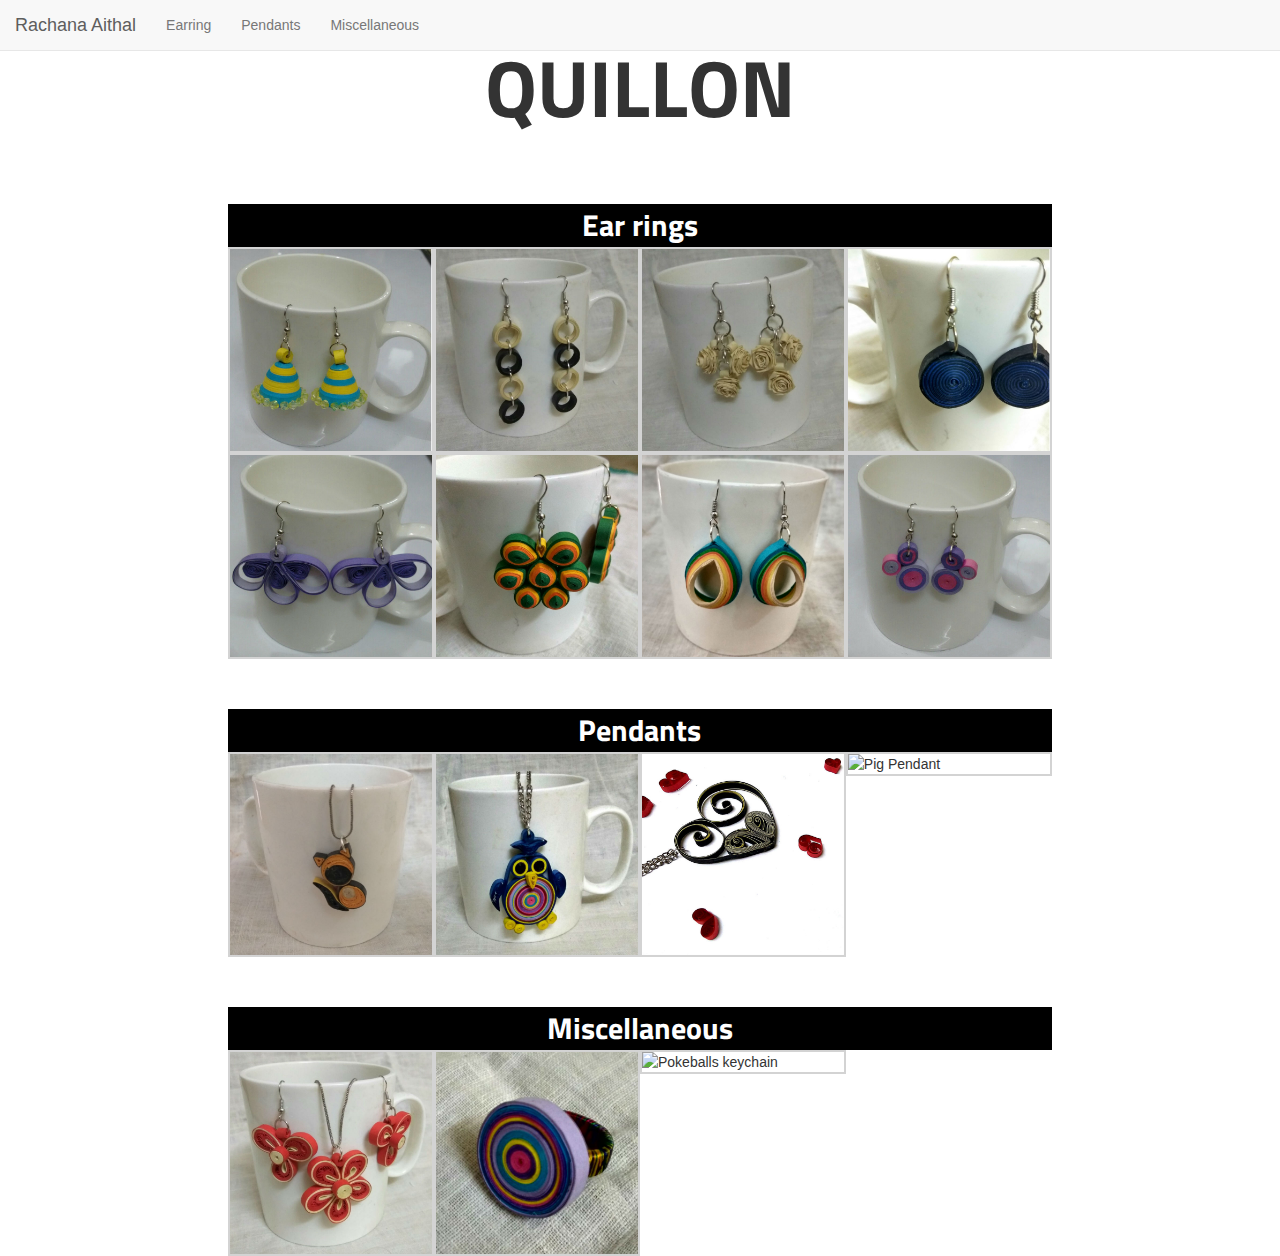
==== quill.html @ 2920906d "first commit" ====
<!DOCTYPE html>
<html>
<head>
	<title>Hello</title>
	<script src="https://ajax.googleapis.com/ajax/libs/jquery/3.2.1/jquery.min.js"></script>
  	<script src="https://maxcdn.bootstrapcdn.com/bootstrap/3.3.7/js/bootstrap.min.js"></script>
	<link href="https://fonts.googleapis.com/css?family=Titillium+Web:400,700,900" rel="stylesheet" type="text/css">
	<link rel="stylesheet" type="text/css" href="https://maxcdn.bootstrapcdn.com/bootstrap/3.3.7/css/bootstrap.min.css">
	<link rel="stylesheet" type="text/css" href="main.css">
</head>
<body>
	<nav class="navbar navbar-default navbar-fixed-top">
		<div class="container-fluid">
			<div class="navbar-header">
				<button type="button" class="navbar-toggle" data-toggle="collapse" data-target="#navbar-to-collapse">
					<span class="icon-bar"></span>
        			<span class="icon-bar"></span>
        			<span class="icon-bar"></span>
				</button>
				<a class="navbar-brand" href="#">Rachana Aithal</a>
			</div>
			<div class="collapse navbar-collapse" id="navbar-to-collapse">
				<ul class="nav navbar-nav">
					<li><a href="#earrings">Earring</a></li>
					<li><a href="#pendants">Pendants</a></li>
					<li><a href="#miscellaneous">Miscellaneous</a></li>
				</ul>
			</div>
		</div>
	</nav>

	<p class="heading1">
		QUILLON
	</p>

	<div class="row" id="earrings">
		<div style="margin-top: 50px"></div>
		<div class="col-md-8 col-md-offset-2">
			
			<div class="heading2" >Ear rings</div>
			
			<div class="col-xs-6 col-sm-3 col-md-3 box" id="img1">
				<img src="res/jumka1.jpg" alt="Jumka" class="img-responsive">
			</div>

			<div class="col-xs-6 col-sm-3 col-md-3 box" id=img2>
				<img src="res/black&white.jpg" alt="Black and white linked earring" class="img-responsive">
			</div>	
			
			<div class="col-xs-6 col-sm-3 col-md-3 box" id="img3">
				<img src="res/rose1.jpg" alt="Rose earring" class="img-responsive">
			</div>

			<div class="col-xs-6 col-sm-3 col-md-3 box" id="img4">
				<img src="res/swirl.jpg" alt="Swirl earring" class="img-responsive">
			</div>

			<div class="col-xs-6 col-sm-3 col-md-3 box" id="img5">
				<img src="res/purple.jpg" alt="Petals earring" class="img-responsive">
			</div>
			
			<div class="col-xs-6 col-sm-3 col-md-3 box" id="img6">
				<img src="res/peacock2.jpg" alt="Peacock feather" class="img-responsive">
			</div>
			<div class="col-xs-6 col-sm-3 col-md-3 box" id="img7">
				<img src="res/colour2_big.jpg" alt="Multi-coloured earring" class="img-responsive">
			</div>			
			<div class="col-xs-6 col-sm-3 col-md-3 box" id="img8">
				<img src="res/simple.jpg" alt="Simple earring" class="img-responsive">
			</div>
		</div>
	</div>


	<div class="row" id="pendants">
		<div style="margin-top: 50px"></div>
		<div class="col-md-8 col-md-offset-2">
			<div class="heading2" >Pendants</div>
			
			<div class="col-xs-6 col-sm-3 col-md-3 box" id="img9">
				<img src="res/cat1.jpg" alt="Cat pendant" class="img-responsive">	
			</div>	
			
			<div class="col-xs-6 col-sm-3 col-md-3 box" id="img10">
				<img src="res/owl1.jpg" alt="Owl pendant" class="img-responsive">
			</div>
			
			<div class="col-xs-6 col-sm-3 col-md-3 box" id="img11">
				<img src="res/heart_chain.jpg" alt="Heart pendant" class="img-responsive">
			</div>
		
			<div class="col-xs-6 col-sm-3 col-md-3 box" id="img12">
				<img src="res/Pig2.jpg" alt="Pig Pendant" class="img-responsive">
			</div>
		</div>
	</div>

	<div class="row" id="miscellaneous">
		<div style="margin-top: 50px"></div>
		<div class="col-md-8 col-md-offset-2">
			<div class="heading2" >Miscellaneous</div>
			<div class="col-xs-6 col-sm-3 col-md-3 box" id="img13">
				<img src="res/red_set1.jpg" alt="Red flower set" class="img-responsive">
			</div>
			
			<div class="col-xs-6 col-sm-3 col-md-3 box" id="img14">
				<img src="res/ring1.jpg" alt="Ring" class="img-responsive">	
			</div>

			<div class="col-xs-6 col-sm-3 col-md-3 box" id="img15">
				<img src="res/Poke1.jpg" alt="Pokeballs keychain" class="img-responsive">
			</div>
		</div>	
	</div>
</body>
</html>
---- main.css ----
.heading1{
	text-align: center;
	font-size: 80px;
	font-family: 'Titillium Web', sans-serif;
	font-weight: bold;
	padding: 0px
	margin: 0px; 
	margin-top: 30px;
}
.heading2{
	text-align: center;
	font-size: 30px;
	font-family:'Titillium Web', sans-serif;
	font-weight: bold;
	color: white;
	background: black;
	
}
.row{
	margin: 0px;
	padding: 0px;
	}

.box{
	padding:0px;
	border: 2px solid #d3d3d3;
/*	opacity: 0.7;	*/
	}
		
#img1:hover,#img2:hover,#img3:hover,#img4:hover,#img5:hover,#img6:hover,#img7:hover,#img8:hover,#img9:hover,#img10:hover,#img11:hover,#img12:hover {
	cursor: pointer;
	border: double black;
/*	opacity:1;	*/
			
	}
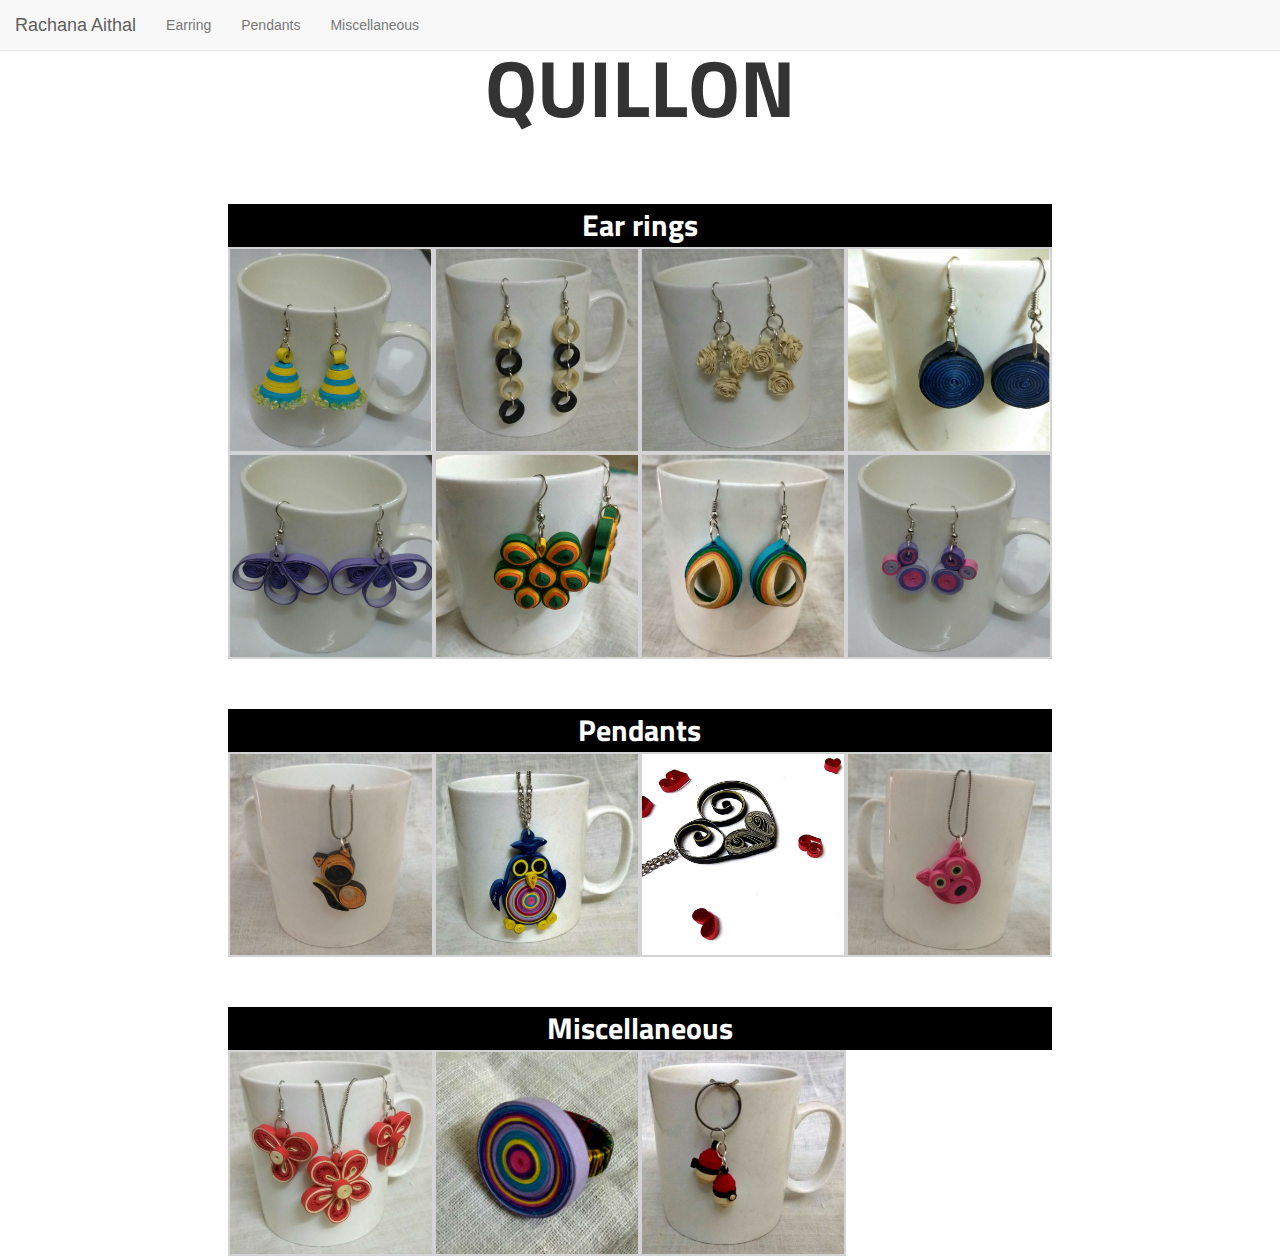
==== commit 64995761: "changed the alt of "Simple Earring"" ====
--- a/quill.html
+++ b/quill.html
@@ -66,7 +66,7 @@
 				<img src="res/colour2_big.jpg" alt="Multi-coloured earring" class="img-responsive">
 			</div>			
 			<div class="col-xs-6 col-sm-3 col-md-3 box" id="img8">
-				<img src="res/simple.jpg" alt="Simple earring" class="img-responsive">
+				<img src="res/simple.jpg" alt="Damn Simple earring" class="img-responsive">
 			</div>
 		</div>
 	</div>
@@ -113,4 +113,4 @@
 		</div>	
 	</div>
 </body>
-</html>+</html>
